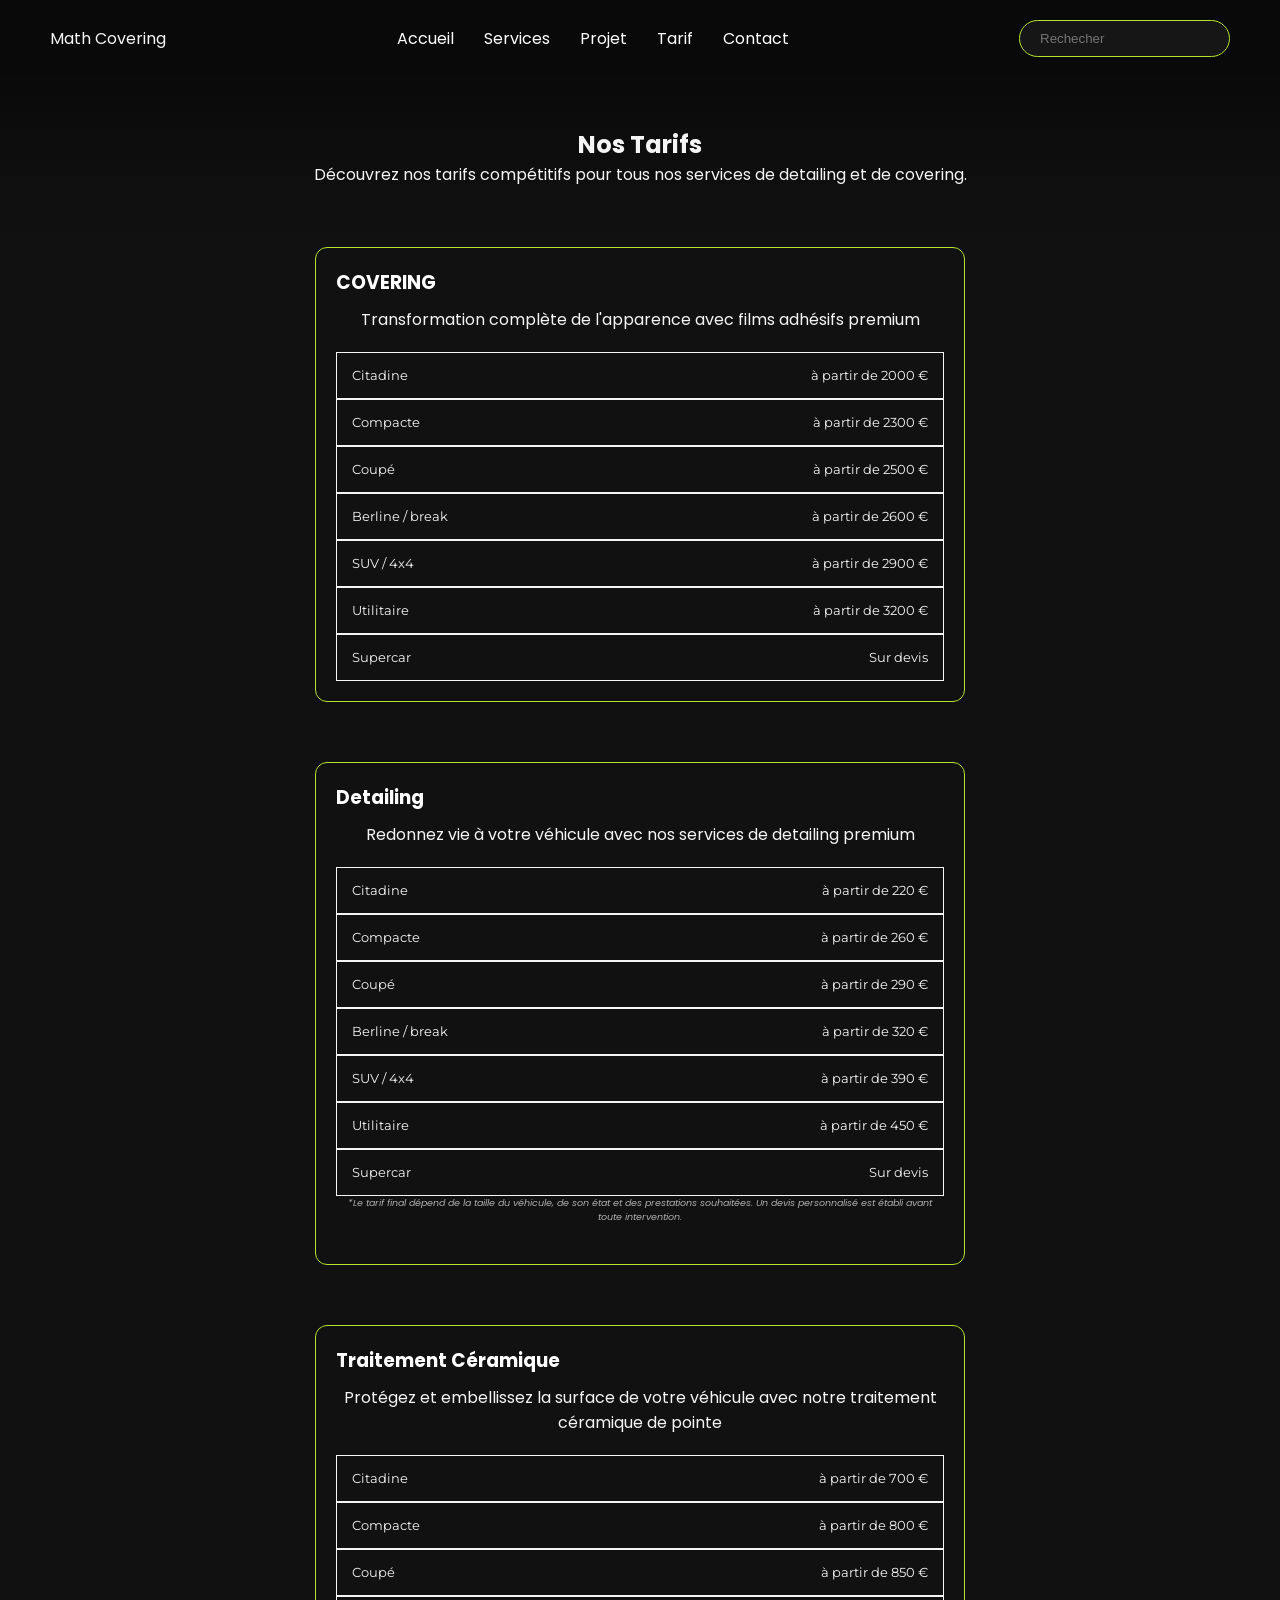
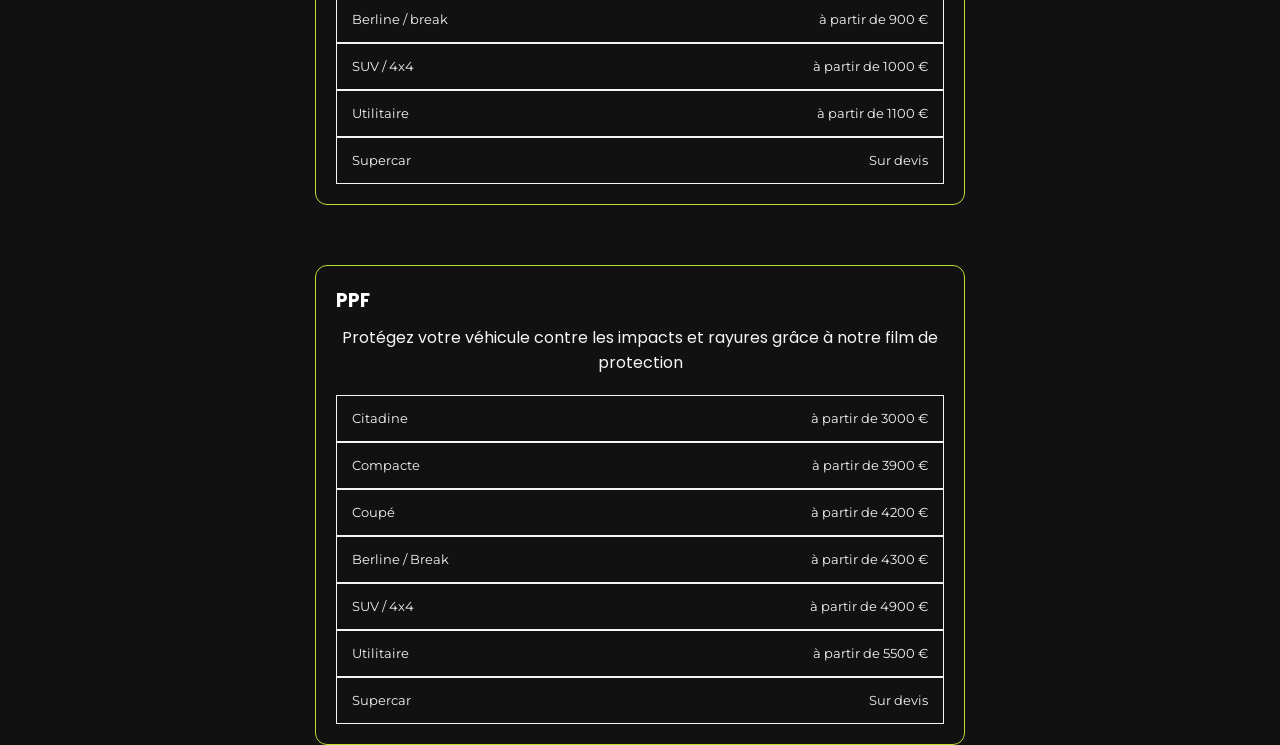
==== Tarifs/tarif.html @ a915cd10 "init" ====
<!DOCTYPE html>
<html lang="en">
<head>
    <meta charset="UTF-8">
    <meta name="viewport" content="width=device-width, initial-scale=1.0">
    <title>Math Covering - Tarifs</title>

    <!-- Police Montserrat -->
    <link rel="preconnect" href="https://fonts.googleapis.com">
    <link rel="preconnect" href="https://fonts.gstatic.com" crossorigin>
    <link href="https://fonts.googleapis.com/css2?family=Manrope:wght@200..800&family=Montserrat:ital,wght@0,100..900;1,100..900&family=Orbitron:wght@400..900&family=Poppins:ital,wght@0,100;0,200;0,300;0,400;0,500;0,600;0,700;0,800;0,900;1,100;1,200;1,300;1,400;1,500;1,600;1,700;1,800;1,900&display=swap" rel="stylesheet">

    <!-- Police Poppins -->
     <link rel="preconnect" href="https://fonts.googleapis.com">
    <link rel="preconnect" href="https://fonts.gstatic.com" crossorigin>
    <link href="https://fonts.googleapis.com/css2?family=Manrope:wght@200..800&family=Montserrat:ital,wght@0,100..900;1,100..900&family=Orbitron:wght@400..900&family=Poppins:ital,wght@0,100;0,200;0,300;0,400;0,500;0,600;0,700;0,800;0,900;1,100;1,200;1,300;1,400;1,500;1,600;1,700;1,800;1,900&display=swap" rel="stylesheet">

    <link rel="stylesheet" href="style-tarif.css">
    <script src="../script.js" defer></script>

</head>
<body>
    <header class="header">
        <div class="logo">Math Covering</div>
        
        <nav class="menu">
            <a href="../index.html">Accueil</a>
            <a href="../services.html">Services</a>
            <a href="../projet.html">Projet</a>
            <a href="../Tarifs/tarif.html">Tarif</a>
            <a href="../contact/contact.html">Contact</a>
        </nav>

        <div class="search">
            <input type="text" placeholder="Rechecher">
        </div>
    </header>
    <section class="tarif-page">
        <div class="tarif_intro">
            <h2>Nos Tarifs</h2>
            <p>Découvrez nos tarifs compétitifs pour tous nos services de detailing et de covering.</p>
        </div>
    </section>

    <section id="tarif" class="tarif">
        <div class="card">
            <h3>COVERING</h3>
            <p>Transformation complète de l'apparence avec films adhésifs premium</p>
            <div class="tarif_prest">
                <span>Citadine</span>
                <span>à partir de 2000 €</span>
            </div>
            <div class="tarif_prest">
                <span>Compacte</span>
                <span>à partir de 2300 €</span>
            </div>
            <div class="tarif_prest">
                <span>Coupé</span>
                <span>à partir de 2500 €</span>
            </div>
            <div class="tarif_prest">
                <span>Berline / break</span>
                <span>à partir de 2600 €</span>
            </div>
            <div class="tarif_prest">
                <span>SUV / 4x4</span>
                <span>à partir de 2900 €</span>
            </div>
            <div class="tarif_prest">
                <span>Utilitaire</span>
                <span>à partir de 3200 €</span>
            </div>
            <div class="tarif_prest">
                <span>Supercar</span>
                <span>Sur devis</span>
            </div>
        </div>
        <div class="card">
            <h3>Detailing</h3>
            <p>Redonnez vie à votre véhicule avec nos services de detailing premium</p>
            <div class="tarif_prest">
                <span>Citadine</span>
                <span>à partir de 220 €</span>
            </div>
            <div class="tarif_prest">
                <span>Compacte</span>
                <span>à partir de 260 €</span>
            </div>
            <div class="tarif_prest">
                <span>Coupé</span>
                <span>à partir de 290 €</span>
            </div>
            <div class="tarif_prest">
                <span>Berline / break</span>
                <span>à partir de 320 €</span>
            </div>
            <div class="tarif_prest">
                <span>SUV / 4x4</span>
                <span>à partir de 390 €</span>
            </div>
            <div class="tarif_prest">
                <span>Utilitaire</span>
                <span>à partir de 450 €</span>
            </div>
            <div class="tarif_prest">
                <span>Supercar</span>
                <span>Sur devis</span>
            </div>
            <p class="detail_prest">*Le tarif final dépend de la taille du véhicule, de son état et des prestations souhaitées. Un devis personnalisé est établi avant toute intervention.</p>
        </div>
        <div class="card">
            <h3>Traitement Céramique</h3>
            <p>Protégez et embellissez la surface de votre véhicule avec notre traitement céramique de pointe</p>
            <div class="tarif_prest">
                <span>Citadine</span>
                <span>à partir de 700 €</span>
            </div>
            <div class="tarif_prest">
                <span>Compacte</span>
                <span>à partir de 800 €</span>
            </div>
            <div class="tarif_prest">
                <span>Coupé</span>
                <span>à partir de 850 €</span>
            </div>
            <div class="tarif_prest">
                <span>Berline / break</span>
                <span>à partir de 900 €</span>
            </div>
            <div class="tarif_prest">
                <span>SUV / 4x4</span>
                <span>à partir de 1000 €</span>
            </div>
            <div class="tarif_prest">
                <span>Utilitaire</span>
                <span>à partir de 1100 €</span>
            </div>
            <div class="tarif_prest">
                <span>Supercar</span>
                <span>Sur devis</span>
            </div>
        </div>
        <div class="card">
            <h3>PPF</h3>
            <p>Protégez votre véhicule contre les impacts et rayures grâce à notre film de protection</p>
            <div class="tarif_prest">
                <span>Citadine</span>
                <span>à partir de 3000 €</span>
            </div>
            <div class="tarif_prest">
                <span>Compacte</span>
                <span>à partir de 3900 €</span>
            </div>
            <div class="tarif_prest">
                <span>Coupé</span>
                <span>à partir de 4200 €</span>
            </div>
            <div class="tarif_prest">
                <span>Berline / Break</span>
                <span>à partir de 4300 €</span>
            </div>
            <div class="tarif_prest">
                <span>SUV / 4x4</span>
                <span>à partir de 4900 €</span>
            </div>
            <div class="tarif_prest">
                <span>Utilitaire</span>
                <span>à partir de 5500 €</span>
            </div>
            <div class="tarif_prest">
                <span>Supercar</span>
                <span>Sur devis</span>
            </div>
        </div>
    </section>
</body>
</html>
---- Tarifs/style-tarif.css ----
* {
    margin: 0;
    padding: 0;
    box-sizing: border-box;
}

:root {
  --background: #0a0a0a;
  --surface: #151515;
  --text: #f5f5f5;
  --accent: #b7e230;
  --gold: #c8a24d;
}

.header {
    display: flex;
    align-items: center;
    justify-content: space-between;
    padding: 20px 50px;
    position: sticky;
    top: 0;
    z-index: 1000;
    backdrop-filter: blur(10px);
    background: rgba(10, 10, 10, 0.65);
    backdrop-filter: blur(10px);
    -webkit-backdrop-filter: blur(10px);
    font-family: "Poppins", sans-serif;
}

.header a {
    color: white;
    text-decoration: none;
    transition: 0.3s;
}

.header a:hover {
    color: var(--accent);
}

.menu {
    display: flex;
    gap: 30px;
}

.search input {
    background: rgba(255,255,255,0.05);
    border: 1px solid #B7E230;
    color: #fff;
    padding: 10px 20px;
    border-radius: 50px;
    outline: none;
}

.search input:focus {
    box-shadow: 0 0 15px rgba(183,226,48,0.4)
}

html {
  scroll-behavior: smooth;
}

body {
  background: var(--background);
  color: var(--text);
  font-family: "Poppins", sans-serif;
}

.tarif h1 {
    text-align: center;
    margin: 0 0 20px 0;
}

.tarif p {
    text-align: center;
    margin: 0 0 20px 0;
}

.tarif_intro {
    display: flex;
    flex-direction: column;
    align-items: center;
    text-align: center;
}

.tarif {
    display: flex;
    flex-direction: row;
    flex-wrap: wrap;
    justify-content: center;
    gap: 50px;
    height: auto;
    width: auto;
    background: linear-gradient(#111111 100%, #0a0a0a 0%);;
}

.tarif-page {
    background: linear-gradient(#0a0a0a, #111111);
    padding: 50px 0;
}

.card {
    display: flex;
    flex-direction: column;
    flex-wrap: nowrap;
    position: relative;
    padding: 20px;
    border-radius: 12px;
    background: #111;
    transition: .5s;
    border: 1px solid #b7e230;
    width: 650px;
    height: auto;
    margin-top: 10px;
}

.card:hover {
    transform: translateY(-6px);
    box-shadow: 0 15px 50px rgba(202, 138, 4, .15);
}

.card h3 {
    color: white;
    transition: .3s;
}

.card:hover h3{
    color: var(--accent);
}

.card > p:not(.detail_prest) {
    margin: 10px 0 20px;
    text-align: center;
}

.tarif_prest {
    display: flex;
    justify-content: space-between;
    padding: 15px;
    border: 1px solid var(--text);
    transition: .5s;
    font-size: 0.8em;
    font-family: "Montserrat", sans-serif;
}

.tarif_prest:hover {
    background-color: var(--accent);
    box-shadow: 0 0 15px rgba(202,138,4,.15);
}

.detail_prest {
    font-size: 0.6em;
    font-style: italic;
    margin-top: 15px;
    text-align: center;
    color: #aaa;
}
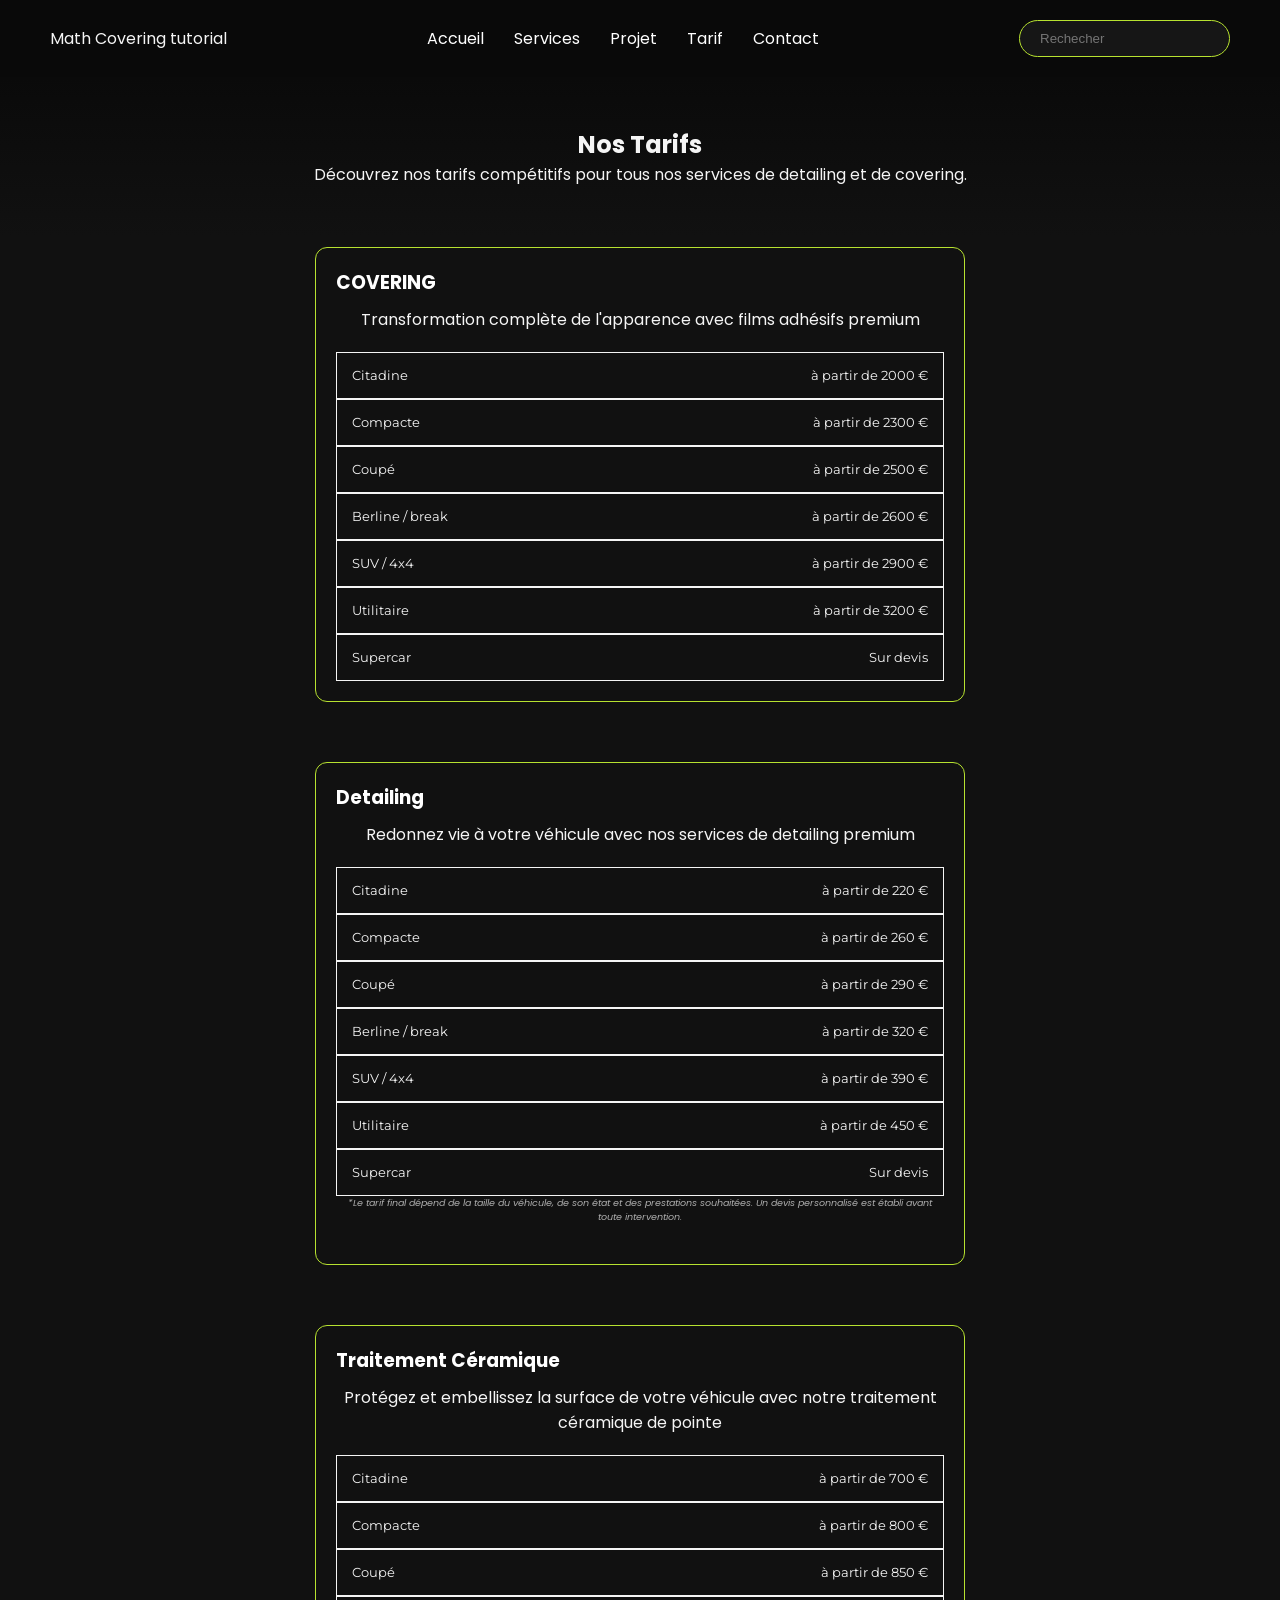
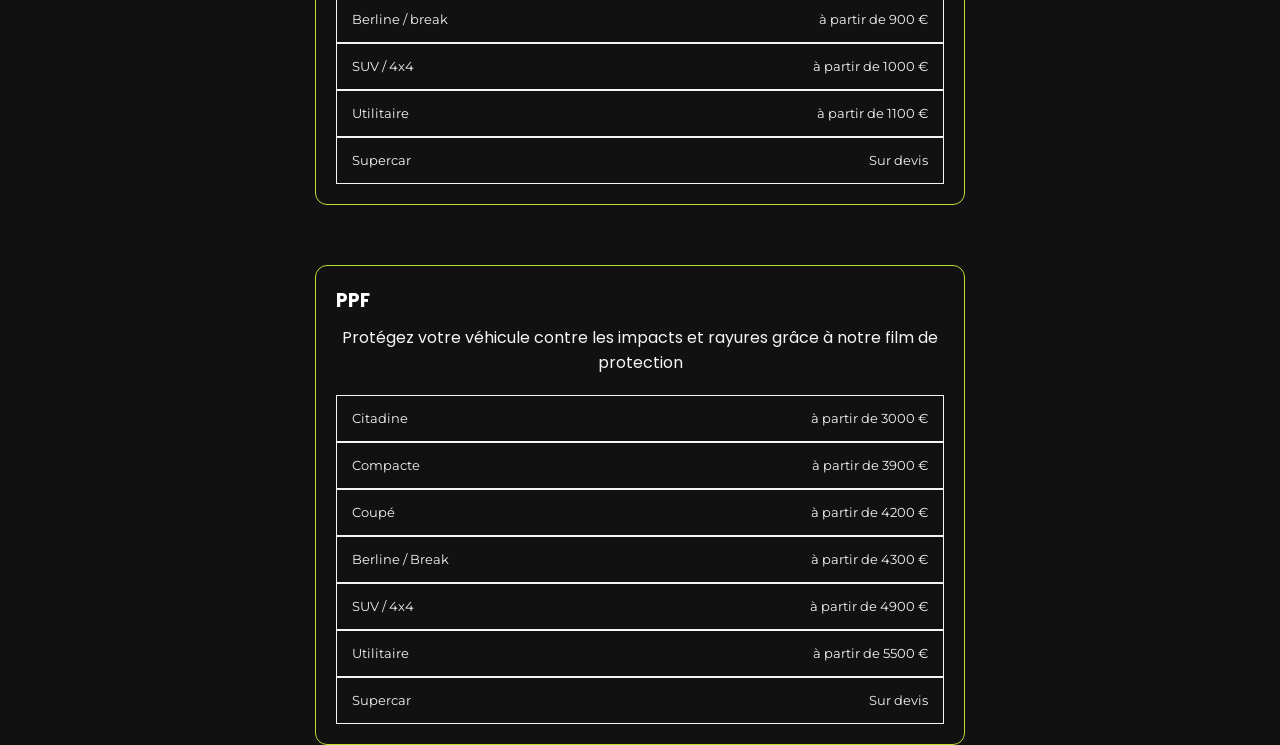
==== commit 10c17d6d: "modification importante" ====
--- a/Tarifs/tarif.html
+++ b/Tarifs/tarif.html
@@ -17,11 +17,10 @@
 
     <link rel="stylesheet" href="style-tarif.css">
     <script src="../script.js" defer></script>
-
 </head>
 <body>
     <header class="header">
-        <div class="logo">Math Covering</div>
+        <div class="logo">Math Covering tutorial</div>
         
         <nav class="menu">
             <a href="../index.html">Accueil</a>
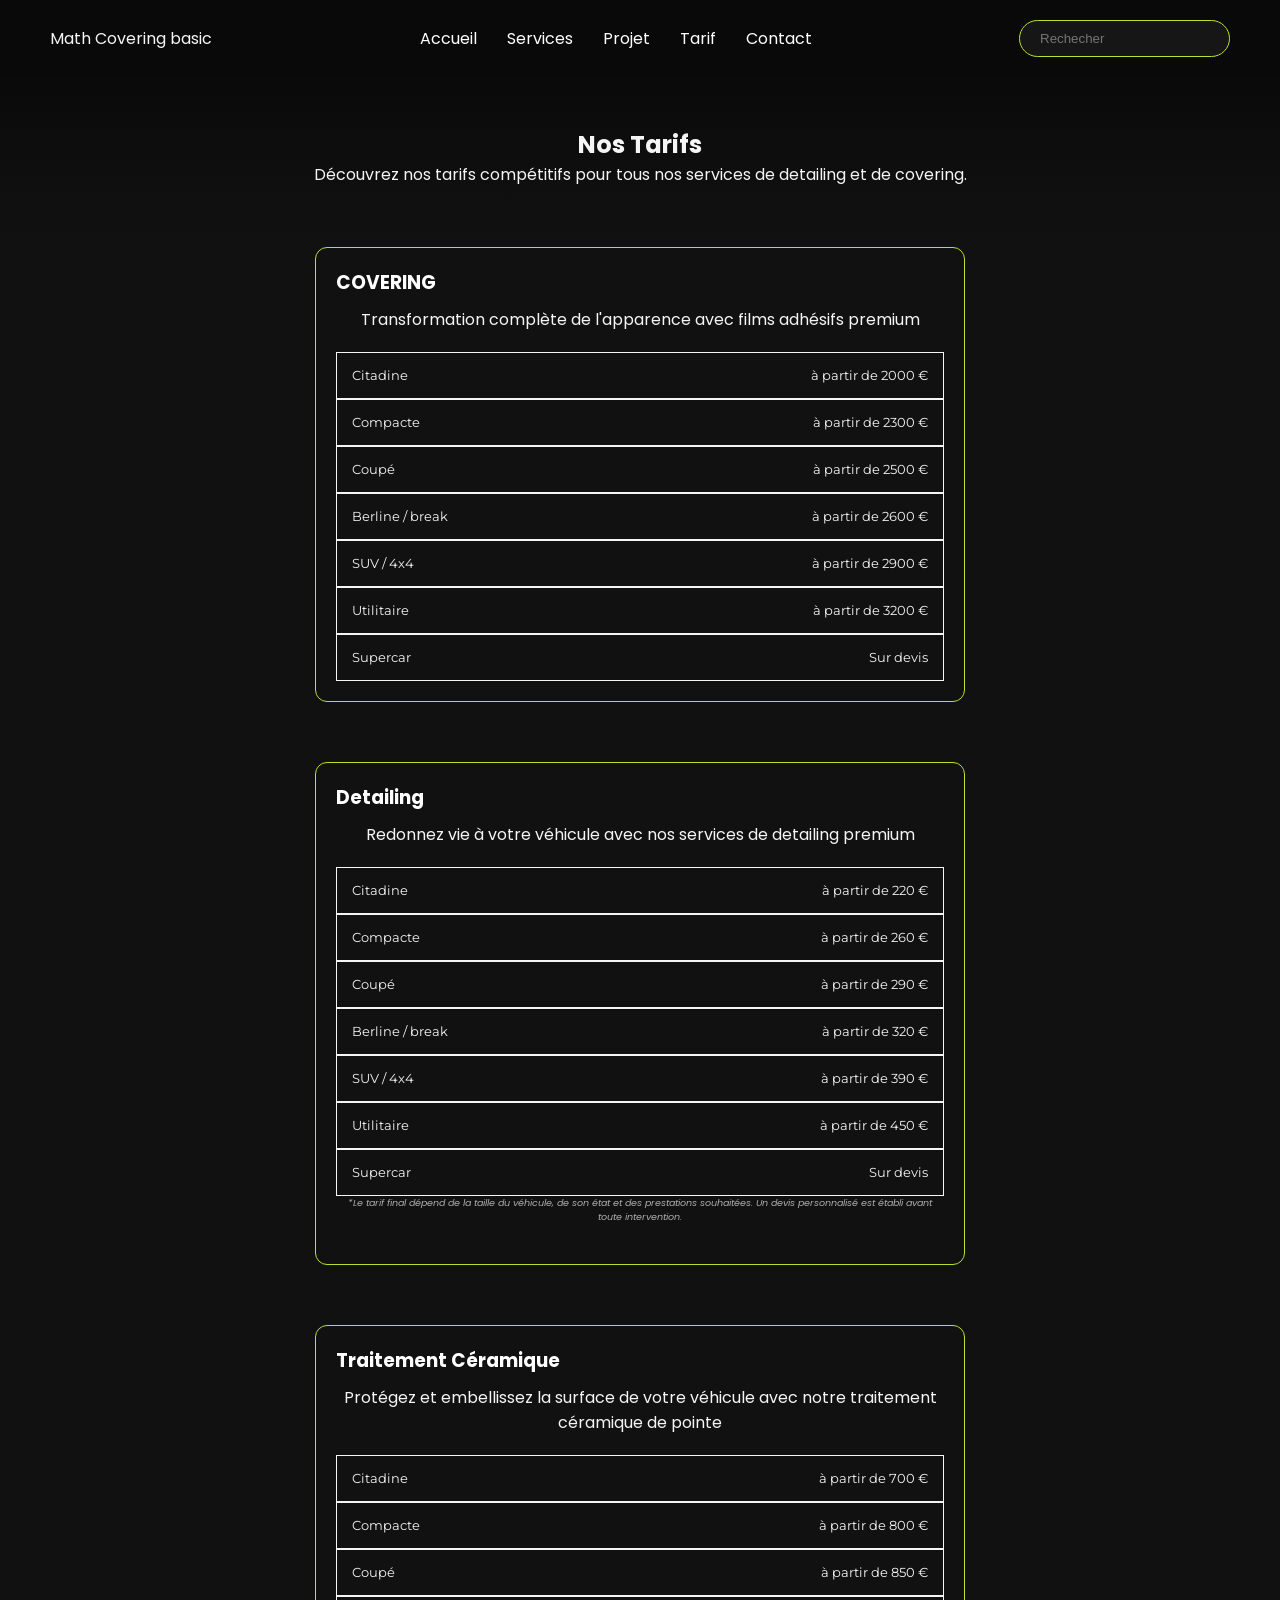
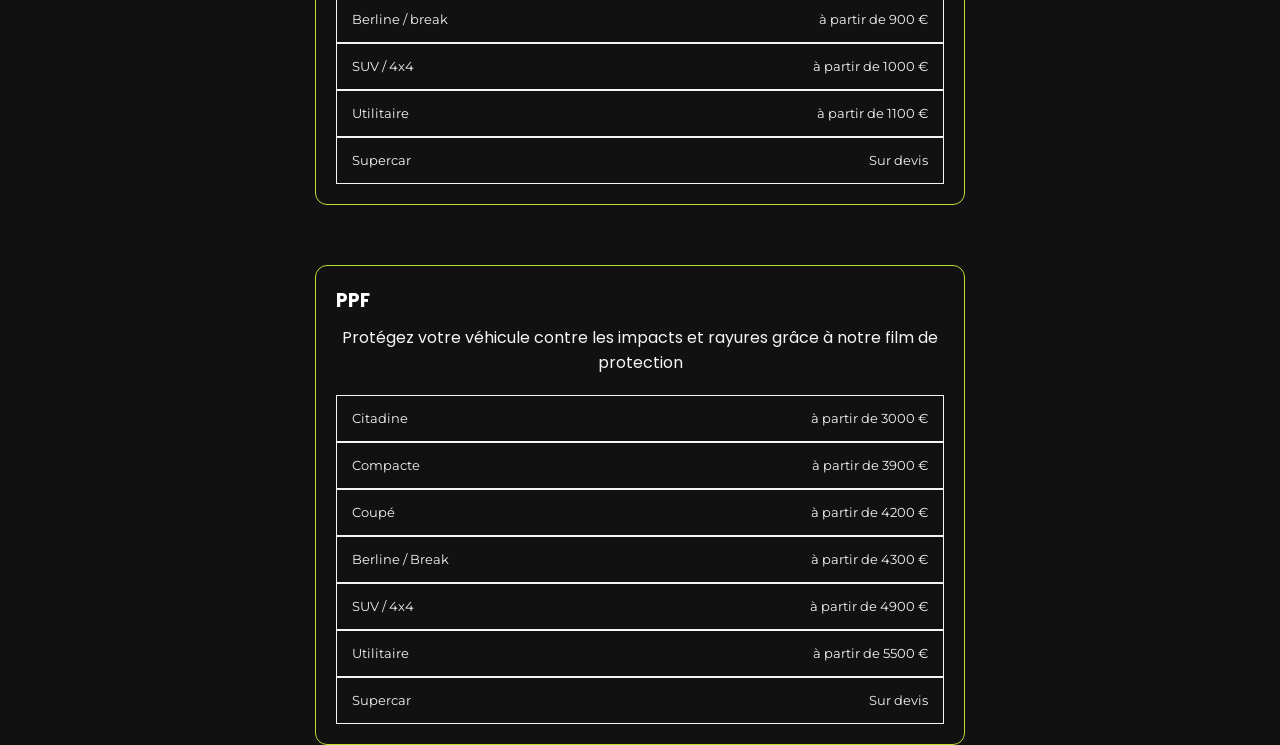
==== commit 539eac09: "vraiment mieux" ====
--- a/Tarifs/tarif.html
+++ b/Tarifs/tarif.html
@@ -20,7 +20,7 @@
 </head>
 <body>
     <header class="header">
-        <div class="logo">Math Covering tutorial</div>
+        <div class="logo">Math Covering basic</div>
         
         <nav class="menu">
             <a href="../index.html">Accueil</a>
